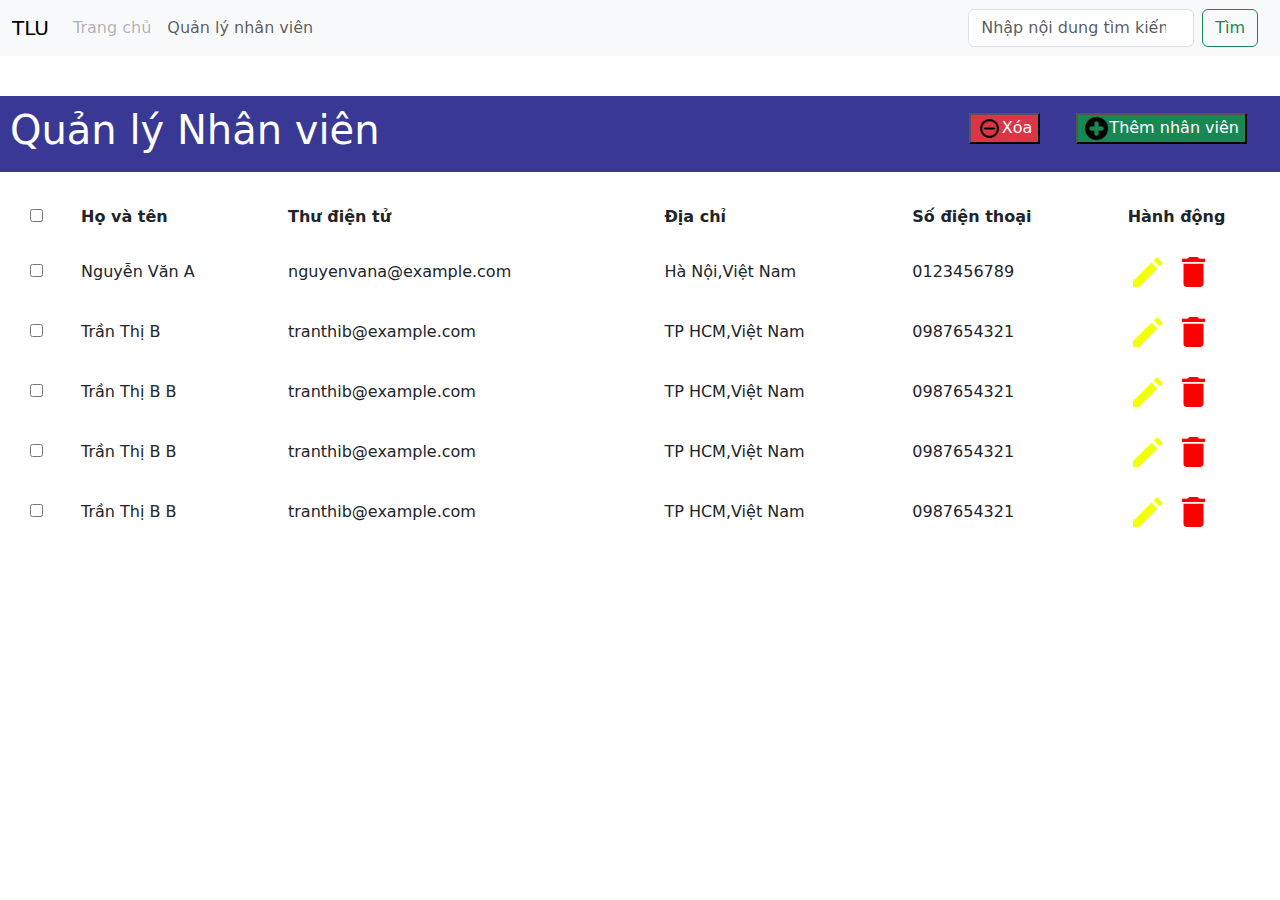
==== TH1/b5/index.html @ 33e58c57 "Add files via upload" ====
<!DOCTYPE html>
<html lang="en">
<head>
    <meta charset="UTF-8">
    <meta name="viewport" content="width=device-width, initial-scale=1">
    <title>Title</title>
    <link rel="stylesheet" href="asset/style.css">
    <link href="https://cdn.jsdelivr.net/npm/bootstrap@5.3.3/dist/css/bootstrap.min.css" rel="stylesheet" integrity="sha384-QWTKZyjpPEjISv5WaRU9OFeRpok6YctnYmDr5pNlyT2bRjXh0JMhjY6hW+ALEwIH" crossorigin="anonymous">

</head>
<body>

<nav class="navbar navbar-expand-lg bg-body-tertiary">
    <div class="container-fluid">
        <a class="navbar-brand" href="#">TLU</a>
        <div class="collapse navbar-collapse" id="navbarSupportedContent">
            <ul class="navbar-nav me-auto mb-2 mb-lg-0">


                <li class="nav-item">
                    <a class="nav-link disabled" aria-disabled="true">Trang chủ</a>
                </li>
                <li class="nav-item">
                    <a class="nav-link" href="#">Quản lý nhân viên</a>
                </li>
            </ul>
            <form class="d-flex" role="search">
                <input class="form-control me-2" type="search" placeholder="Nhập nội dung tìm kiếm" aria-label="Search">
                <button class="btn btn-outline-success" type="submit">Tìm</button>
            </form>
        </div>
    </div>
</nav>
<div id="main">
    <div class="header d-flex">
        <h1 class="text-white">Quản lý Nhân viên</h1>
        <div class="header-right d-flex">
            <div class="btn">
                <button class="bg-danger text-white" type="submit"><img src="asset/deleteicon.png" style="width: 25px ;" alt="">Xóa</button>
            </div>
            <div class="btn">
                <button class="bg-success text-white" type="submit"><img src="asset/addicon.png" style="width: 25px" alt="">Thêm nhân viên</button>
            </div>
        </div>
    </div>
    <div class="content">
        <table>
            <tr>
                <th><input type="checkbox"></th>
                <th>Họ và tên</th>
                <th>Thư điện tử</th>
                <th>Địa chỉ</th>
                <th>Số điện thoại</th>
                <th>Hành động</th>
            </tr>

            <tr>
                <td><input type="checkbox"></td>
                <td>Nguyễn Văn A</td>
                <td>nguyenvana@example.com</td>
                <td>Hà Nội,Việt Nam</td>
                <td>0123456789</td>
                <td>
                    <a href=""><img src="asset/pen.png" alt=""></a>
                    <a href=""><img src="asset/delete.png" alt=""></a>
                </td>
            </tr>

            <tr>
                <td><input type="checkbox"></td>
                <td>Trần Thị B</td>
                <td>tranthib@example.com</td>
                <td>TP HCM,Việt Nam</td>
                <td>0987654321</td>
                <td>
                    <a href=""><img src="asset/pen.png" alt=""></a>
                    <a href=""><img src="asset/delete.png" alt=""></a>
                </td>
            </tr>
            <tr>
                <td><input type="checkbox"></td>
                <td>Trần Thị B B</td>
                <td>tranthib@example.com</td>
                <td>TP HCM,Việt Nam</td>
                <td>0987654321</td>
                <td>
                    <a href=""><img src="asset/pen.png" alt=""></a>
                    <a href=""><img src="asset/delete.png" alt=""></a>
                </td>
            </tr>
            <tr>
                <td><input type="checkbox"></td>
                <td>Trần Thị B B</td>
                <td>tranthib@example.com</td>
                <td>TP HCM,Việt Nam</td>
                <td>0987654321</td>
                <td>
                    <a href=""><img src="asset/pen.png" alt=""></a>
                    <a href=""><img src="asset/delete.png" alt=""></a>
                </td>
            </tr>
            <tr>
                <td><input type="checkbox"></td>
                <td>Trần Thị B B</td>
                <td>tranthib@example.com</td>
                <td>TP HCM,Việt Nam</td>
                <td>0987654321</td>
                <td>
                    <a href=""><img src="asset/pen.png" alt=""></a>
                    <a href=""><img src="asset/delete.png" alt=""></a>
                </td>
            </tr>
        </table>
    </div>
</div>
<script src="https://cdn.jsdelivr.net/npm/bootstrap@5.3.3/dist/js/bootstrap.bundle.min.js" integrity="sha384-YvpcrYf0tY3lHB60NNkmXc5s9fDVZLESaAA55NDzOxhy9GkcIdslK1eN7N6jIeHz" crossorigin="anonymous"></script>
</body>
</html>
---- TH1/b5/asset/style.css ----
.header{
    justify-content: space-between;
    background-color: #393995;
    padding:10px;
    text-align: center;
}
.btn{
    margin-right: 10px;
}
#main{
    margin-top: 40px;

}
table{
    margin:20px;
    width:100%;
}

tr,th,td{
    padding:10px;
    height:50px;

}
table img{
    width: 30px;
    margin:5px;
}
td{
    border: 10px black;
    border-radius: 5px;
}
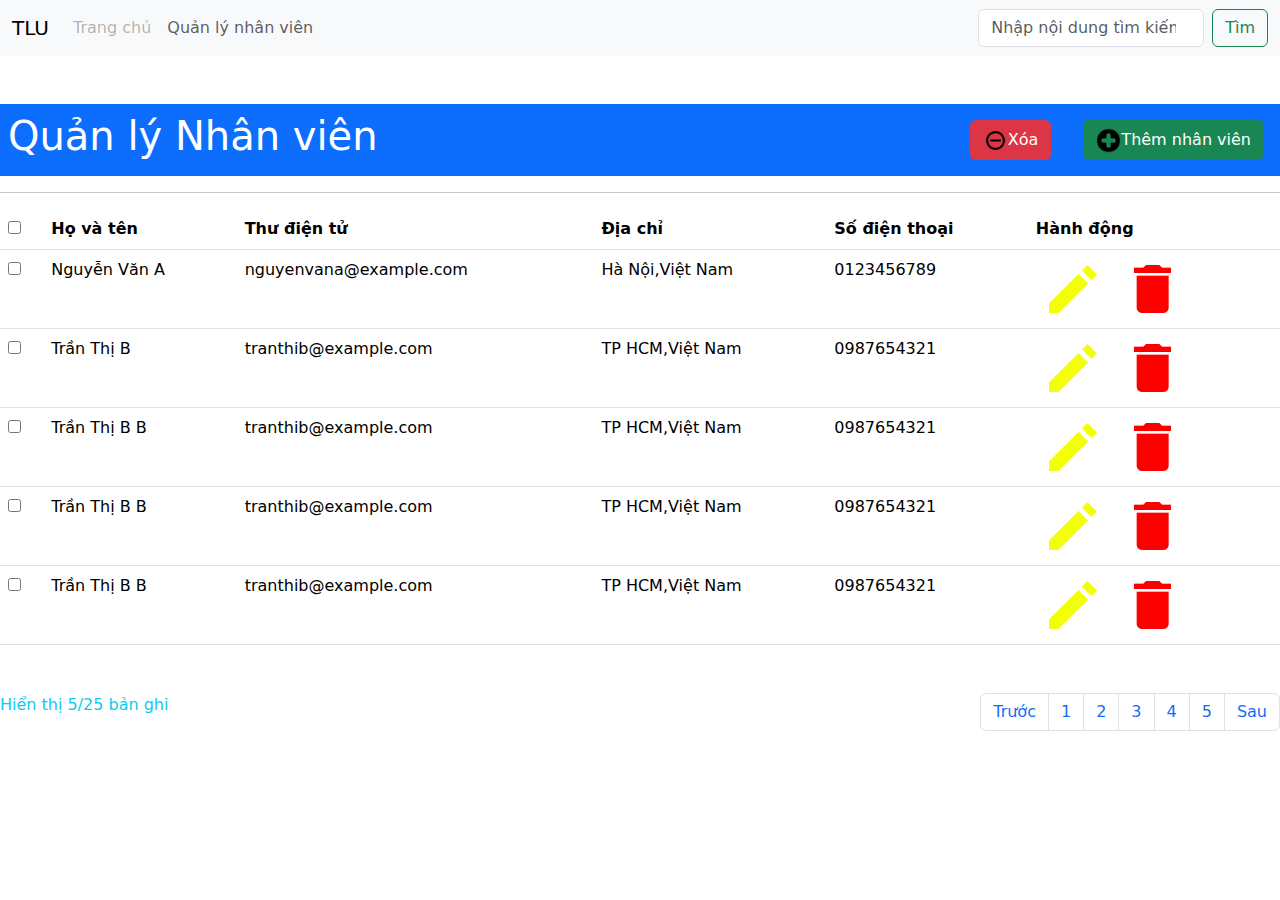
==== commit 82554bc8: "Add files via upload" ====
--- a/TH1/b5/index.html
+++ b/TH1/b5/index.html
@@ -4,7 +4,6 @@
     <meta charset="UTF-8">
     <meta name="viewport" content="width=device-width, initial-scale=1">
     <title>Title</title>
-    <link rel="stylesheet" href="asset/style.css">
     <link href="https://cdn.jsdelivr.net/npm/bootstrap@5.3.3/dist/css/bootstrap.min.css" rel="stylesheet" integrity="sha384-QWTKZyjpPEjISv5WaRU9OFeRpok6YctnYmDr5pNlyT2bRjXh0JMhjY6hW+ALEwIH" crossorigin="anonymous">
 
 </head>
@@ -32,19 +31,20 @@
     </div>
 </nav>
 <div id="main">
-    <div class="header d-flex">
-        <h1 class="text-white">Quản lý Nhân viên</h1>
+    <div class="justify-content-between bg-primary mt-5 d-flex">
+        <h1 class="text-white p-2">Quản lý Nhân viên</h1>
         <div class="header-right d-flex">
-            <div class="btn">
-                <button class="bg-danger text-white" type="submit"><img src="asset/deleteicon.png" style="width: 25px ;" alt="">Xóa</button>
-            </div>
-            <div class="btn">
-                <button class="bg-success text-white" type="submit"><img src="asset/addicon.png" style="width: 25px" alt="">Thêm nhân viên</button>
-            </div>
+
+            <button class="btn m-3 bg-danger text-white" type="submit"><img src="asset/deleteicon.png" style="width: 25px ;" alt="">Xóa</button>
+
+
+            <button class="btn m-3 bg-success text-white" type="submit"><img src="asset/addicon.png" style="width: 25px" alt="">Thêm nhân viên</button>
+
         </div>
     </div>
-    <div class="content">
-        <table>
+    <div class="mt-3">
+        <hr>
+        <table class="table">
             <tr>
                 <th><input type="checkbox"></th>
                 <th>Họ và tên</th>
@@ -61,8 +61,8 @@
                 <td>Hà Nội,Việt Nam</td>
                 <td>0123456789</td>
                 <td>
-                    <a href=""><img src="asset/pen.png" alt=""></a>
-                    <a href=""><img src="asset/delete.png" alt=""></a>
+                    <button class="btn"><img src="asset/pen.png" alt=""></button>
+                    <button class="btn"><img src="asset/delete.png" alt=""></button>
                 </td>
             </tr>
 
@@ -73,8 +73,8 @@
                 <td>TP HCM,Việt Nam</td>
                 <td>0987654321</td>
                 <td>
-                    <a href=""><img src="asset/pen.png" alt=""></a>
-                    <a href=""><img src="asset/delete.png" alt=""></a>
+                    <button class="btn"><img src="asset/pen.png" alt=""></button>
+                    <button class="btn"><img src="asset/delete.png" alt=""></button>
                 </td>
             </tr>
             <tr>
@@ -84,8 +84,8 @@
                 <td>TP HCM,Việt Nam</td>
                 <td>0987654321</td>
                 <td>
-                    <a href=""><img src="asset/pen.png" alt=""></a>
-                    <a href=""><img src="asset/delete.png" alt=""></a>
+                    <button class="btn"><img src="asset/pen.png" alt=""></button>
+                    <button class="btn"><img src="asset/delete.png" alt=""></button>
                 </td>
             </tr>
             <tr>
@@ -95,8 +95,8 @@
                 <td>TP HCM,Việt Nam</td>
                 <td>0987654321</td>
                 <td>
-                    <a href=""><img src="asset/pen.png" alt=""></a>
-                    <a href=""><img src="asset/delete.png" alt=""></a>
+                    <button class="btn"><img src="asset/pen.png" alt=""></button>
+                    <button class="btn"><img src="asset/delete.png" alt=""></button>
                 </td>
             </tr>
             <tr>
@@ -106,11 +106,26 @@
                 <td>TP HCM,Việt Nam</td>
                 <td>0987654321</td>
                 <td>
-                    <a href=""><img src="asset/pen.png" alt=""></a>
-                    <a href=""><img src="asset/delete.png" alt=""></a>
+                    <button class="btn"><img src="asset/pen.png" alt=""></button>
+                    <button class="btn"><img src="asset/delete.png" alt=""></button>
                 </td>
             </tr>
         </table>
+        <div class="d-flex justify-content-between mt-5">
+            <p class="text-info">Hiển thị 5/25 bản ghi</p>
+            <nav aria-label="Page navigation example">
+                <ul class="pagination">
+                    <li class="page-item"><a class="page-link" href="">Trước</a></li>
+                    <li class="page-item"><a class="page-link" href="">1</a></li>
+                    <li class="page-item"><a class="page-link" href="">2</a></li>
+                    <li class="page-item"><a class="page-link" href="">3</a></li>
+                    <li class="page-item"><a class="page-link" href="">4</a></li>
+                    <li class="page-item"><a class="page-link" href="">5</a></li>
+                    <li class="page-item"><a class="page-link" href="">Sau</a></li>
+                </ul>
+            </nav>
+        </div>
+
     </div>
 </div>
 <script src="https://cdn.jsdelivr.net/npm/bootstrap@5.3.3/dist/js/bootstrap.bundle.min.js" integrity="sha384-YvpcrYf0tY3lHB60NNkmXc5s9fDVZLESaAA55NDzOxhy9GkcIdslK1eN7N6jIeHz" crossorigin="anonymous"></script>
